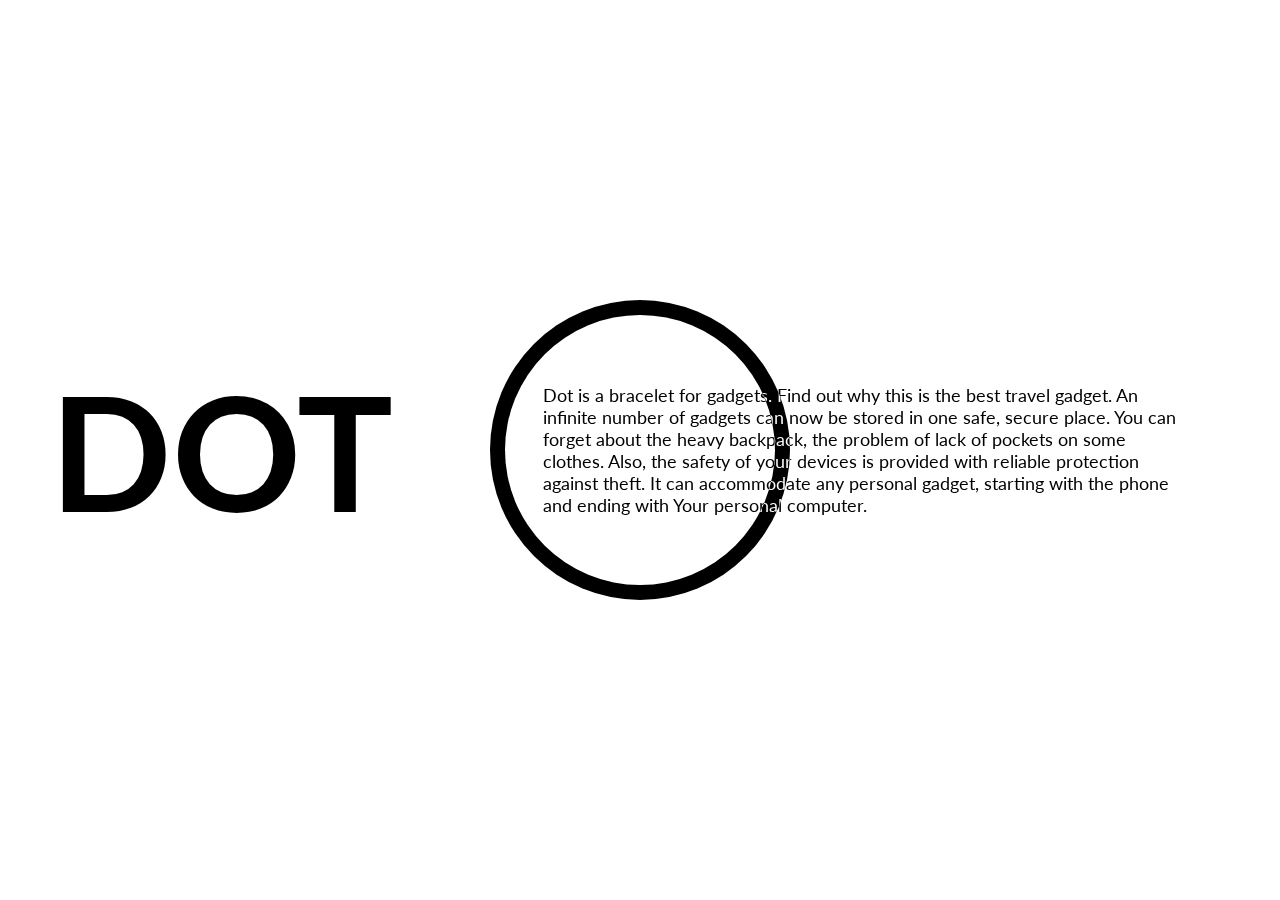
==== index.html @ 944f437a "-" ====
<!DOCTYPE html>
<html lang="en" dir="ltr">
  <head>
    <meta charset="utf-8">
    <title></title>
    <link rel="stylesheet" href="style.css">
    <script src="jquery-3.3.1.js" charset="utf-8"></script>
    <script src="TweenMax.min.js" charset="utf-8"></script>
  </head>
  <body>
    <div class="bg"></div>

    <div class="cursor">
  <div class="cursor__ball cursor__ball--big ">
    <svg height="30" width="30">
      <circle cx="15" cy="15" r="12" stroke-width="0"></circle>
    </svg>
  </div>

  <div class="cursor__ball cursor__ball--small">
    <svg height="10" width="10">
      <circle cx="5" cy="5" r="4" stroke-width="0"></circle>
    </svg>
  </div>
</div>

    <section>
      <div class="pointer"></div>
      <h1>DOT</h1>
      <p>Dot is a bracelet for gadgets. Find out why this is the best travel gadget. An infinite number of gadgets can now be stored in one safe, secure place. You can forget about the heavy backpack, the problem of lack of pockets on some clothes. Also, the safety of your devices is provided with reliable protection against theft. It can accommodate any personal gadget, starting with the phone and ending with Your personal computer.</p>
    </section>

    <script type="text/javascript">
      $(document).mousemove(function(e){
        $('.pointer').css({left:e.pageX, top:e.pageY})
      })

      const $bigBall = document.querySelector('.cursor__ball--big');
      const $smallBall = document.querySelector('.cursor__ball--small');
      const $hoverables = document.querySelectorAll('.hoverable');

      // Listeners
      document.body.addEventListener('mousemove', onMouseMove);
      for (let i = 0; i < $hoverables.length; i++) {
        $hoverables[i].addEventListener('mouseenter', onMouseHover);
        $hoverables[i].addEventListener('mouseleave', onMouseHoverOut);
      }

      // Move the cursor
      function onMouseMove(e) {
        TweenMax.to($bigBall, .4, {
          x: e.pageX - 15,
          y: e.pageY - 15
        })
        TweenMax.to($smallBall, .1, {
          x: e.pageX - 5,
          y: e.pageY - 7
        })
      }

      // Hover an element
      function onMouseHover() {
        TweenMax.to($bigBall, .3, {
          scale: 4
        })
      }
      function onMouseHoverOut() {
        TweenMax.to($bigBall, .3, {
          scale: 1
        })
      }
    </script>
  </body>
</html>
---- style.css ----
@import url('https://fonts.googleapis.com/css?family=Lato:400,700');
/* @import 'nib';
@import 'jeet' */

body {
  min-height: 100vh;
  margin: 0;
  padding: 0;

  font-family: 'Lato', sans-serif;
}

section {
  position: absolute;
  top: 0;
  left: 0;

  display: flex;
  overflow: hidden;

  width: 100%;
  height: 100%;

  background: #fff;

  justify-content: center;
  align-items: center;
}

h1 {
  margin: 0;
  padding: 0;
  padding: 50px;

  text-align: center;
  text-transform: uppercase;

  font-size: 10em;
  line-height: 1.2em;
}

p {
  display: flex;
  overflow: hidden;

  height: 100%;
  padding: 100px;

  color: #000;

  font-size: 18px;

  justify-content: center;
  align-items: center;
}

.pointer {
  position: absolute;
  top: 50%;
  left: 50%;

  width: 300px;
  height: 300px;

  transition: 0.1s;
  transform: translate(-50%,-50%);
  pointer-events: none;

  border-radius: 50%;
  background: #fff;

  mix-blend-mode: difference;
}

.bg{
	position: absolute;
  z-index: 100;
	top: 50%;
	left: 50%;

	width: 30vh;
	height: 30vh;

	transform: translate(-50%, -50%);
	animation: move infinite 2s;

  color: black;
	border-radius: 50%;
	background: #fff;

  mix-blend-mode: difference;
}

@keyframes move{
	0%{
		transform: translate(-50%, -50%);
	}
	50%{
		transform: translate(-50%, -50%) scale(3.5);
	}
}

.cursor {
    pointer-events: none;

    &__ball {
      position: fixed;
      top: 0;
      left: 0;
      mix-blend-mode: difference;
      z-index: 1000;

      circle {
        fill: #f7f8fa;
      }
    }
  }
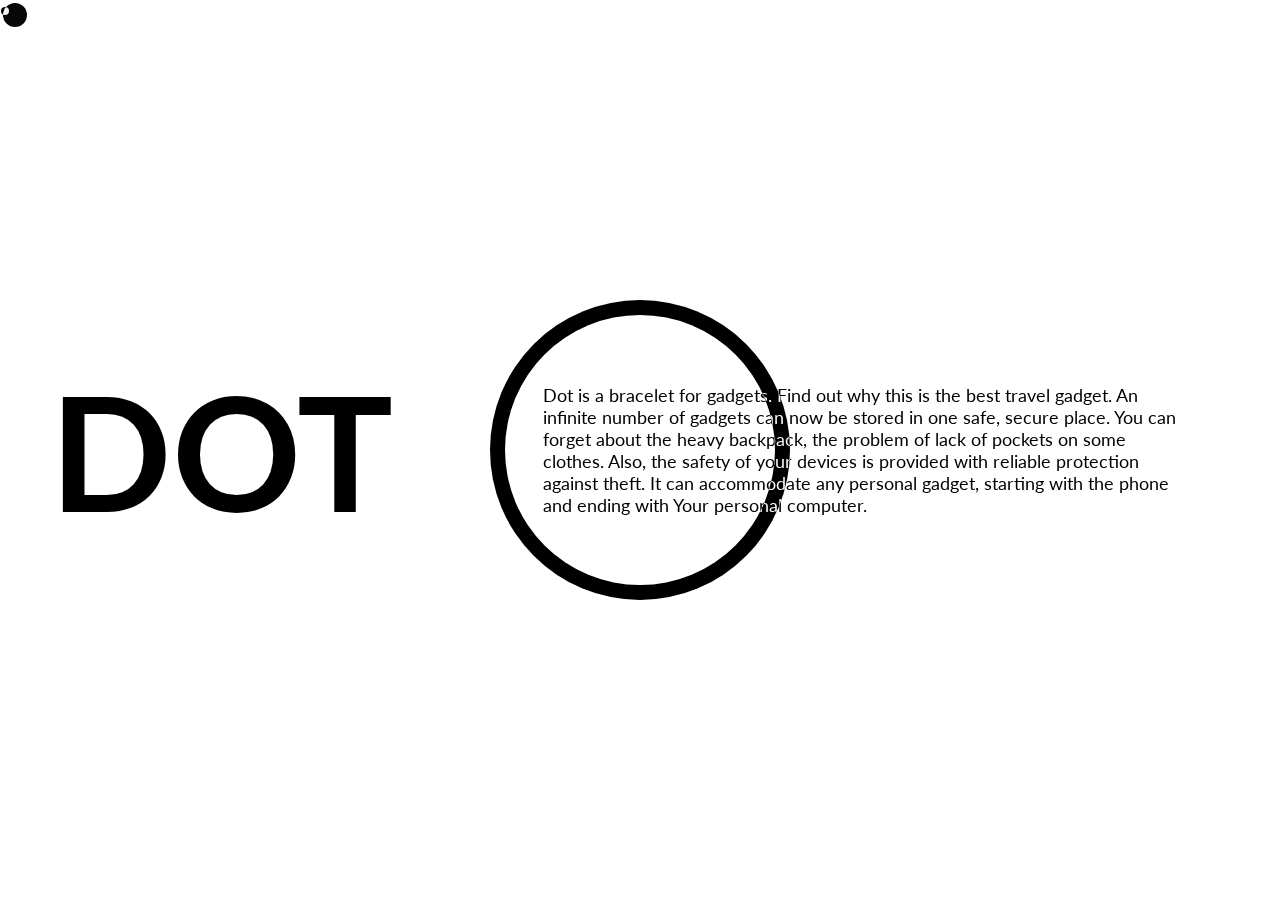
==== commit 9bfc6f22: "-" ====
--- a/index.html
+++ b/index.html
@@ -8,6 +8,9 @@
     <script src="TweenMax.min.js" charset="utf-8"></script>
   </head>
   <body>
+    <div class="custom-cursor"></div>
+
+
     <div class="bg"></div>
 
     <div class="cursor">
@@ -69,6 +72,49 @@
           scale: 1
         })
       }
+
+      document.addEventListener("DOMContentLoaded", function(event) {
+  var cursor = document.querySelector(".custom-cursor");
+  var links = document.querySelectorAll("a");
+  var initCursor = false;
+
+  for (var i = 0; i < links.length; i++) {
+    var selfLink = links[i];
+
+    selfLink.addEventListener("mouseover", function() {
+      cursor.classList.add("custom-cursor--link");
+    });
+    selfLink.addEventListener("mouseout", function() {
+      cursor.classList.remove("custom-cursor--link");
+    });
+  }
+
+  window.onmousemove = function(e) {
+    var mouseX = e.clientX;
+    var mouseY = e.clientY;
+
+    if (!initCursor) {
+      // cursor.style.opacity = 1;
+      TweenLite.to(cursor, 0.3, {
+        opacity: 1
+      });
+      initCursor = true;
+    }
+
+    TweenLite.to(cursor, 0, {
+      top: mouseY + "px",
+      left: mouseX + "px"
+    });
+  };
+
+  window.onmouseout = function(e) {
+    TweenLite.to(cursor, 0.3, {
+      opacity: 0
+    });
+    initCursor = false;
+  };
+});
+
     </script>
   </body>
 </html>
--- a/style.css
+++ b/style.css
@@ -1,11 +1,15 @@
 @import url('https://fonts.googleapis.com/css?family=Lato:400,700');
-/* @import 'nib';
-@import 'jeet' */
+
+* {
+  cursor: none;
+}
 
 body {
   min-height: 100vh;
   margin: 0;
   padding: 0;
+
+  cursor: none;
 
   font-family: 'Lato', sans-serif;
 }
@@ -100,18 +104,57 @@
 	}
 }
 
-.cursor {
-    pointer-events: none;
+body {
+  display: flex;
 
-    &__ball {
-      position: fixed;
-      top: 0;
-      left: 0;
-      mix-blend-mode: difference;
-      z-index: 1000;
+  height: 100vh;
+  margin: 0;
 
-      circle {
-        fill: #f7f8fa;
-      }
-    }
-  }
+  cursor: none;
+
+  background: #010101;
+
+  /* font-family: monospace; */
+}
+body a {
+  margin-top: 25px;
+  padding: 10px 0;
+
+  border-bottom: 2px solid #fff;
+}
+body .cursor {
+  pointer-events: none;
+}
+body .cursor__ball {
+  position: fixed;
+  z-index: 1000;
+  top: 0;
+  left: 0;
+
+  mix-blend-mode: difference;
+}
+body .cursor__ball circle {
+  fill: #f7f8fa;
+}
+body .left,
+body .right {
+  display: flex;
+  flex-direction: column;
+
+  width: 100%;
+  height: 100%;
+
+  justify-content: center;
+  align-items: center;
+}
+body .right {
+  background: #fff;
+}
+body .right a {
+  border-bottom: 2px solid #000;
+}
+body .right h1,
+body .right p,
+body .right a {
+  color: #000;
+}
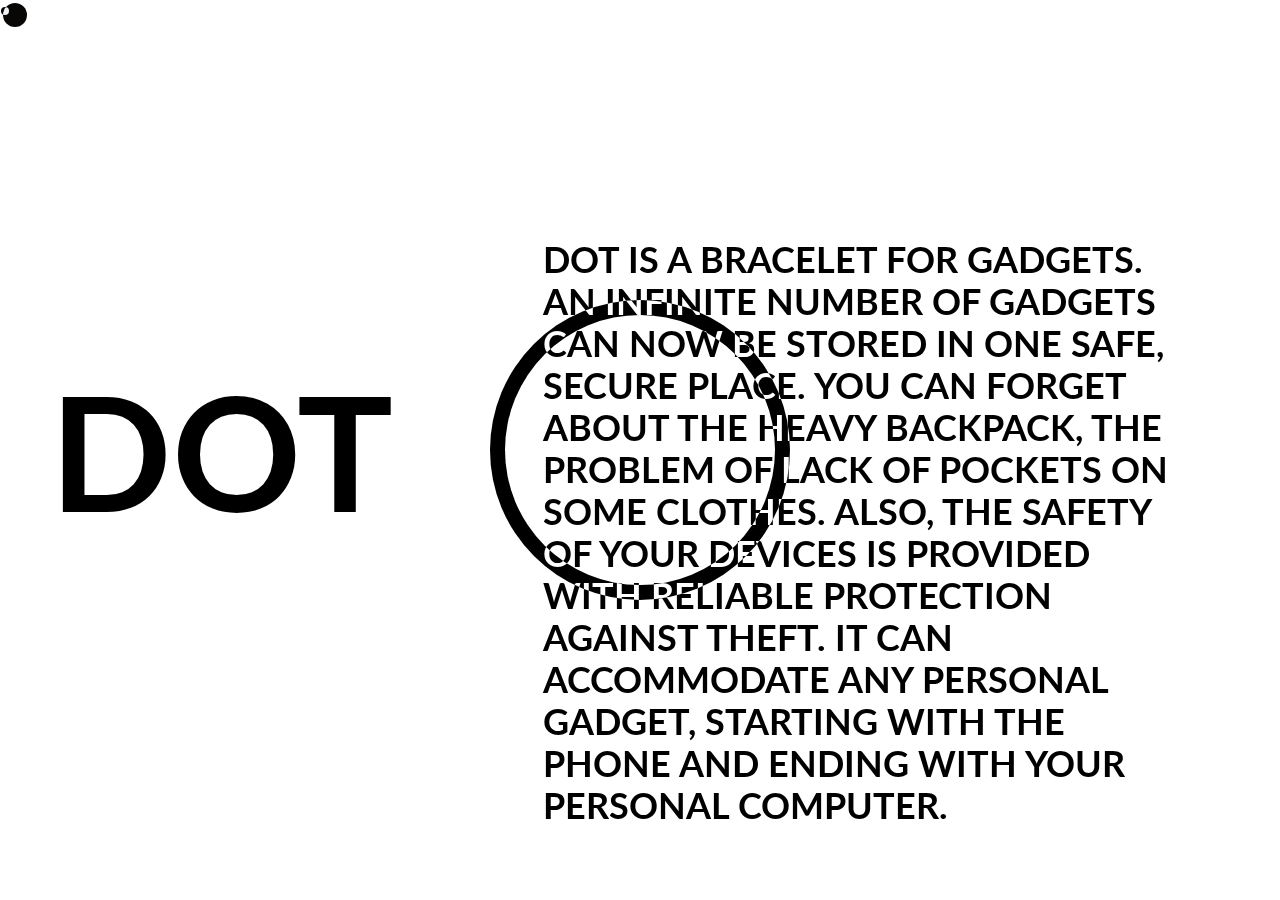
==== commit 38389b13: "-" ====
--- a/index.html
+++ b/index.html
@@ -2,6 +2,7 @@
 <html lang="en" dir="ltr">
   <head>
     <meta charset="utf-8">
+    <meta name="viewport" content="width=device-width">
     <title></title>
     <link rel="stylesheet" href="style.css">
     <script src="jquery-3.3.1.js" charset="utf-8"></script>
@@ -30,7 +31,7 @@
     <section>
       <div class="pointer"></div>
       <h1>DOT</h1>
-      <p>Dot is a bracelet for gadgets. Find out why this is the best travel gadget. An infinite number of gadgets can now be stored in one safe, secure place. You can forget about the heavy backpack, the problem of lack of pockets on some clothes. Also, the safety of your devices is provided with reliable protection against theft. It can accommodate any personal gadget, starting with the phone and ending with Your personal computer.</p>
+      <p><span class="colortext1">Dot</span> is a bracelet for gadgets. An <span class="colortext2">infinite</span> number of gadgets can now be <span class="colortext3">stored</span> in one safe, secure place. You can forget about the heavy backpack, the <span class="colortext3">problem</span> of lack of pockets on some clothes. Also, the <span class="colortext4">safety</span> of your devices is provided with reliable <span class="colortext6">protection</span> against theft. It can accommodate any <span class="colortext5">personal</span> gadget, starting with the phone and ending with Your personal computer.</p>
     </section>
 
     <script type="text/javascript">
--- a/style.css
+++ b/style.css
@@ -44,22 +44,29 @@
 }
 
 p {
-  display: flex;
-  overflow: hidden;
+  /* display: flex;
+  overflow: hidden; */
+  height: 100%;
+  margin-top: 40vw;
+  padding: 100px;
 
-  height: 100%;
-  padding: 100px;
+  text-transform: uppercase;
 
   color: #000;
 
-  font-size: 18px;
+  font-size: 36px;
+  font-weight: bold;
+  line-height: 42px;
+}
 
-  justify-content: center;
-  align-items: center;
+span {
+  filter: invert(0%);
+  mix-blend-mode: #FF37A6;
 }
 
 .pointer {
   position: absolute;
+  z-index: 200;
   top: 50%;
   left: 50%;
 
@@ -158,3 +165,7 @@
 body .right a {
   color: #000;
 }
+
+@media (min-width: 320px) {
+
+}
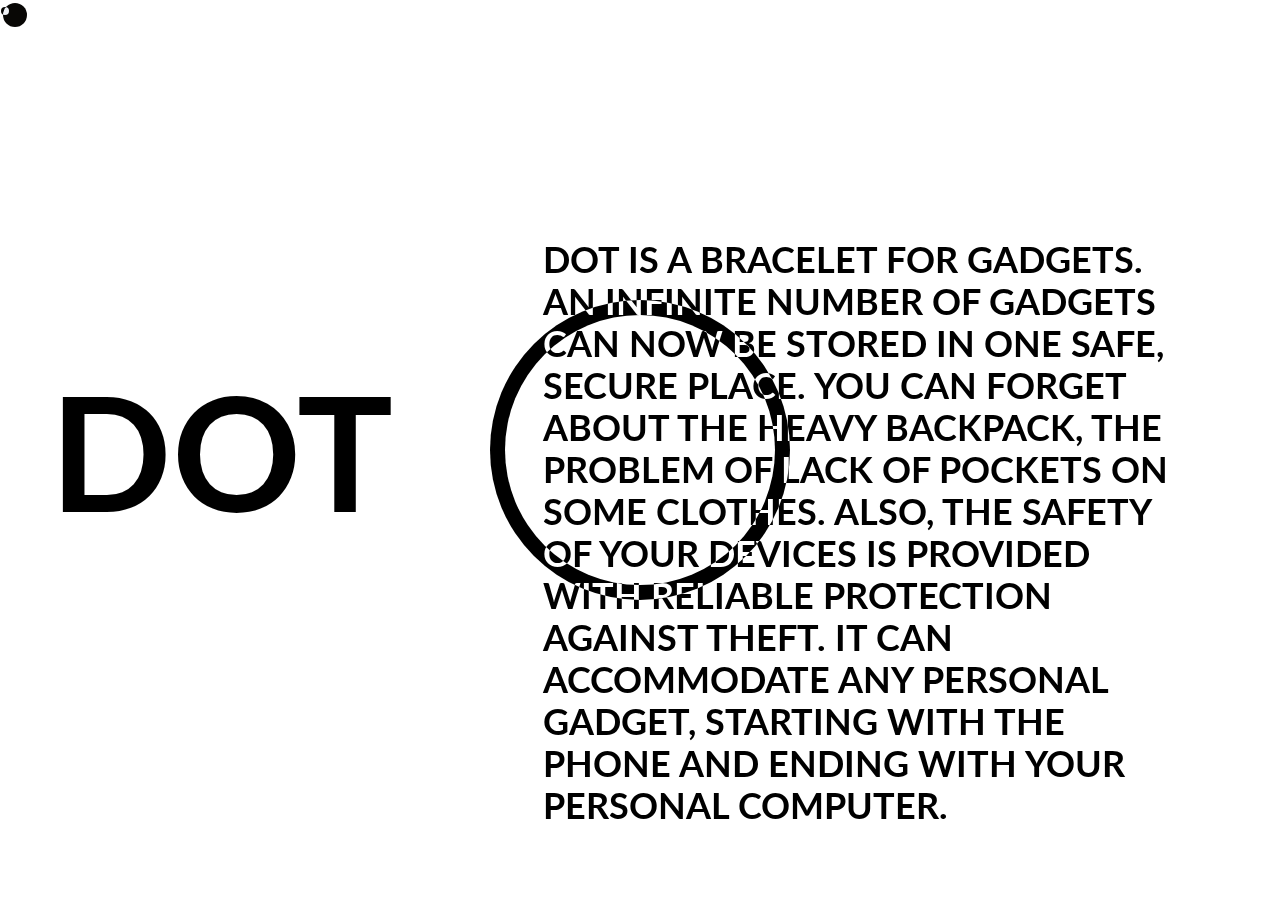
==== commit cc85b9d8: "-" ====
--- a/index.html
+++ b/index.html
@@ -31,7 +31,7 @@
     <section>
       <div class="pointer"></div>
       <h1>DOT</h1>
-      <p><span class="colortext1">Dot</span> is a bracelet for gadgets. An <span class="colortext2">infinite</span> number of gadgets can now be <span class="colortext3">stored</span> in one safe, secure place. You can forget about the heavy backpack, the <span class="colortext3">problem</span> of lack of pockets on some clothes. Also, the <span class="colortext4">safety</span> of your devices is provided with reliable <span class="colortext6">protection</span> against theft. It can accommodate any <span class="colortext5">personal</span> gadget, starting with the phone and ending with Your personal computer.</p>
+      <p>Dot is a bracelet for gadgets. An infinite number of gadgets can now be stored in one safe, secure place. You can forget about the heavy backpack, the problem of lack of pockets on some clothes. Also, the safety of your devices is provided with reliable protection against theft. It can accommodate any personal gadget, starting with the phone and ending with Your personal computer.</p>
     </section>
 
     <script type="text/javascript">
--- a/style.css
+++ b/style.css
@@ -44,8 +44,8 @@
 }
 
 p {
-  /* display: flex;
-  overflow: hidden; */
+  display: flex;
+  overflow: hidden;
   height: 100%;
   margin-top: 40vw;
   padding: 100px;
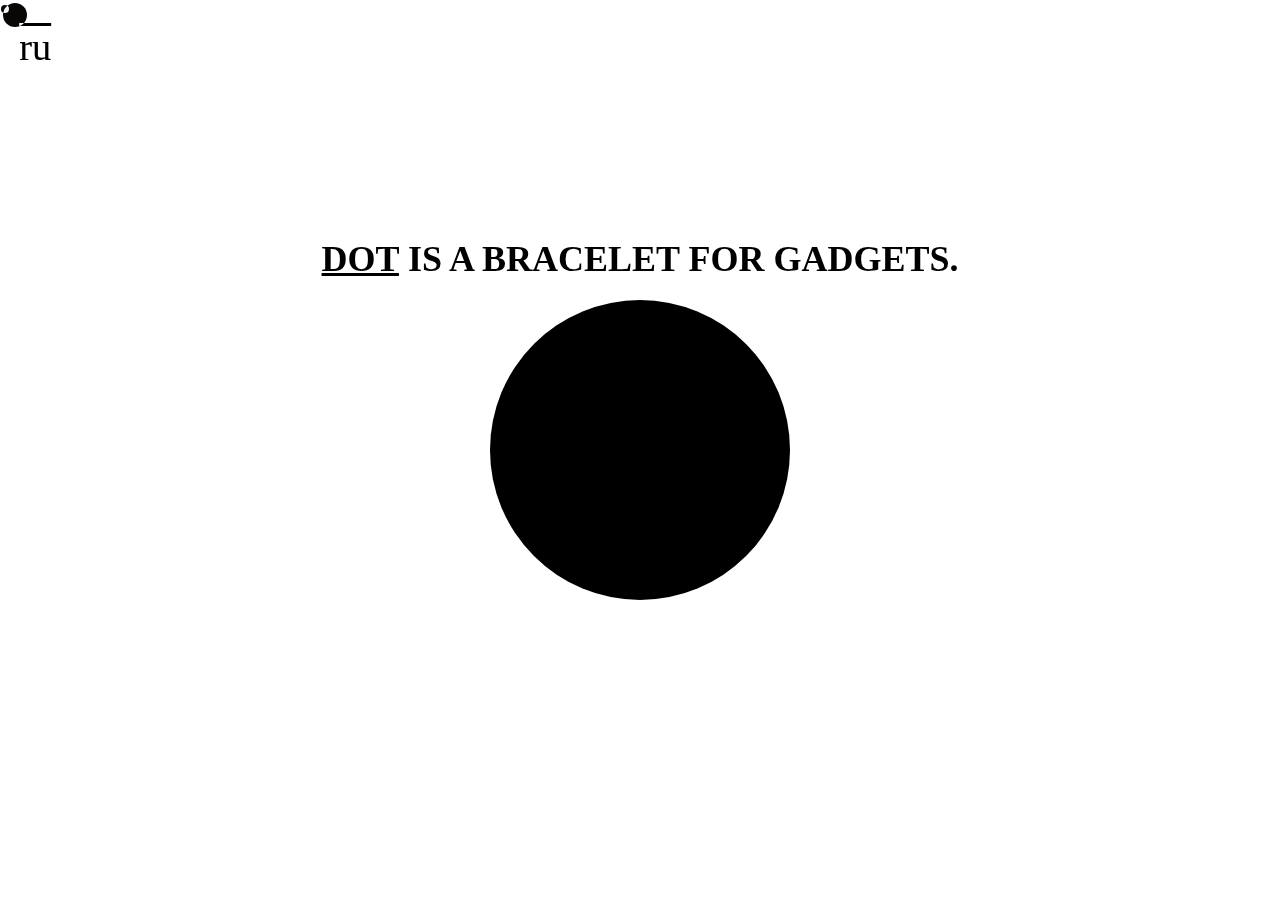
==== commit 7e8e6609: "-" ====
--- a/index.html
+++ b/index.html
@@ -4,15 +4,12 @@
     <meta charset="utf-8">
     <meta name="viewport" content="width=device-width">
     <title></title>
-    <link rel="stylesheet" href="style.css">
-    <script src="jquery-3.3.1.js" charset="utf-8"></script>
-    <script src="TweenMax.min.js" charset="utf-8"></script>
+    <link rel="stylesheet" href="styles/style.css">
+    <script src="javascript/TweenMax.min.js" charset="utf-8"></script>
+    <script src="javascript/jquery-3.3.1.js" charset="utf-8"></script>
   </head>
   <body>
-    <div class="custom-cursor"></div>
-
-
-    <div class="bg"></div>
+    <a class="language" href="ru/indexru.html">ru</a>
 
     <div class="cursor">
   <div class="cursor__ball cursor__ball--big ">
@@ -30,9 +27,19 @@
 
     <section>
       <div class="pointer"></div>
-      <h1>DOT</h1>
-      <p>Dot is a bracelet for gadgets. An infinite number of gadgets can now be stored in one safe, secure place. You can forget about the heavy backpack, the problem of lack of pockets on some clothes. Also, the safety of your devices is provided with reliable protection against theft. It can accommodate any personal gadget, starting with the phone and ending with Your personal computer.</p>
+      <p><a class="hoverable" href="eng/infinite.html">DOT</a> is a bracelet for gadgets.</p>
     </section>
+
+    <script src="javascript/js.html" type="text/javascript">
+
+    </script>
+
+    <script>
+document.body.className = 'fade';
+setTimeout(function(){
+    document.body.className = 'appear';
+}, 0);
+</script>
 
     <script type="text/javascript">
       $(document).mousemove(function(e){
@@ -43,14 +50,12 @@
       const $smallBall = document.querySelector('.cursor__ball--small');
       const $hoverables = document.querySelectorAll('.hoverable');
 
-      // Listeners
       document.body.addEventListener('mousemove', onMouseMove);
       for (let i = 0; i < $hoverables.length; i++) {
         $hoverables[i].addEventListener('mouseenter', onMouseHover);
         $hoverables[i].addEventListener('mouseleave', onMouseHoverOut);
       }
 
-      // Move the cursor
       function onMouseMove(e) {
         TweenMax.to($bigBall, .4, {
           x: e.pageX - 15,
@@ -62,7 +67,6 @@
         })
       }
 
-      // Hover an element
       function onMouseHover() {
         TweenMax.to($bigBall, .3, {
           scale: 4
--- a/styles/style.css
+++ b/styles/style.css
@@ -0,0 +1,203 @@
+@import "fonts";
+
+body.fade{
+    opacity: 0;
+}
+
+body.appear{
+    transition: opacity 2s;
+
+    opacity: 1;
+
+}
+
+
+* {
+  cursor: none;
+
+  font-family: Avenir Next;
+}
+
+body {
+  min-height: 100vh;
+  margin: 0;
+  padding: 0;
+
+  cursor: none;
+
+}
+
+section {
+  position: absolute;
+  top: 0;
+  left: 0;
+
+  display: flex;
+  overflow: hidden;
+
+  width: 100%;
+  height: 100%;
+
+  background: #fff;
+
+  justify-content: center;
+  align-items: center;
+}
+
+h1 {
+  margin: 0;
+  padding: 0;
+  padding: 50px;
+
+  text-align: center;
+  text-transform: uppercase;
+
+  font-size: 10em;
+  line-height: 1.2em;
+}
+
+p {
+  height: 100%;
+  margin-top: 40vw;
+  padding: 100px;
+
+  text-transform: uppercase;
+
+  color: #000;
+
+  font-size: 36px;
+  font-weight: bold;
+  line-height: 42px;
+}
+
+a {
+  color: black;
+}
+
+span {
+  filter: invert(0%);
+  mix-blend-mode: #FF37A6;
+}
+
+.pointer {
+  position: absolute;
+  z-index: 200;
+  top: 50%;
+  left: 50%;
+
+  width: 300px;
+  height: 300px;
+
+  transition: 0.1s;
+  transform: translate(-50%,-50%);
+  pointer-events: none;
+
+  border-radius: 50%;
+  background: #fff;
+
+  mix-blend-mode: difference;
+}
+
+.bg{
+	position: absolute;
+  z-index: 100;
+	top: 50%;
+	left: 50%;
+
+	width: 30vh;
+	height: 30vh;
+
+	transform: translate(-50%, -50%);
+	animation: move infinite 2s;
+
+  color: black;
+	border-radius: 50%;
+	background: #fff;
+
+  mix-blend-mode: difference;
+}
+
+@keyframes move{
+	0%{
+		transform: translate(-50%, -50%);
+	}
+	50%{
+		transform: translate(-50%, -50%) scale(3.5);
+	}
+}
+
+body {
+  display: flex;
+  /* height: 100vh;
+  margin: 0; */
+
+  cursor: none;
+
+  background: #fff;
+}
+body a {
+  margin-top: 25px;
+}
+body .cursor {
+  pointer-events: none;
+}
+body .cursor__ball {
+  position: fixed;
+  z-index: 1000;
+  top: 0;
+  left: 0;
+
+  mix-blend-mode: difference;
+}
+body .cursor__ball circle {
+  fill: #f7f8fa;
+}
+body .left,
+body .right {
+  display: flex;
+  flex-direction: column;
+
+  width: 100%;
+  height: 100%;
+
+  justify-content: center;
+  align-items: center;
+}
+body .right {
+  background: #fff;
+}
+body .right a {
+  border-bottom: 2px solid #000;
+}
+body .right h1,
+body .right p,
+body .right a {
+  color: #000;
+}
+
+.language {
+  position: absolute;
+  z-index: 1000;
+
+  margin-left: 1.5vw;
+
+  text-decoration: overline;
+
+  color: white;
+
+  font-family: Avenir Next;
+  font-size: 3vw;
+  font-weight: normal;
+
+  mix-blend-mode: difference;
+}
+
+@media (max-width: 768px) {
+  p {
+    padding: 10px;
+
+    font-size: 16px;
+    line-height: normal;
+  }
+
+}
